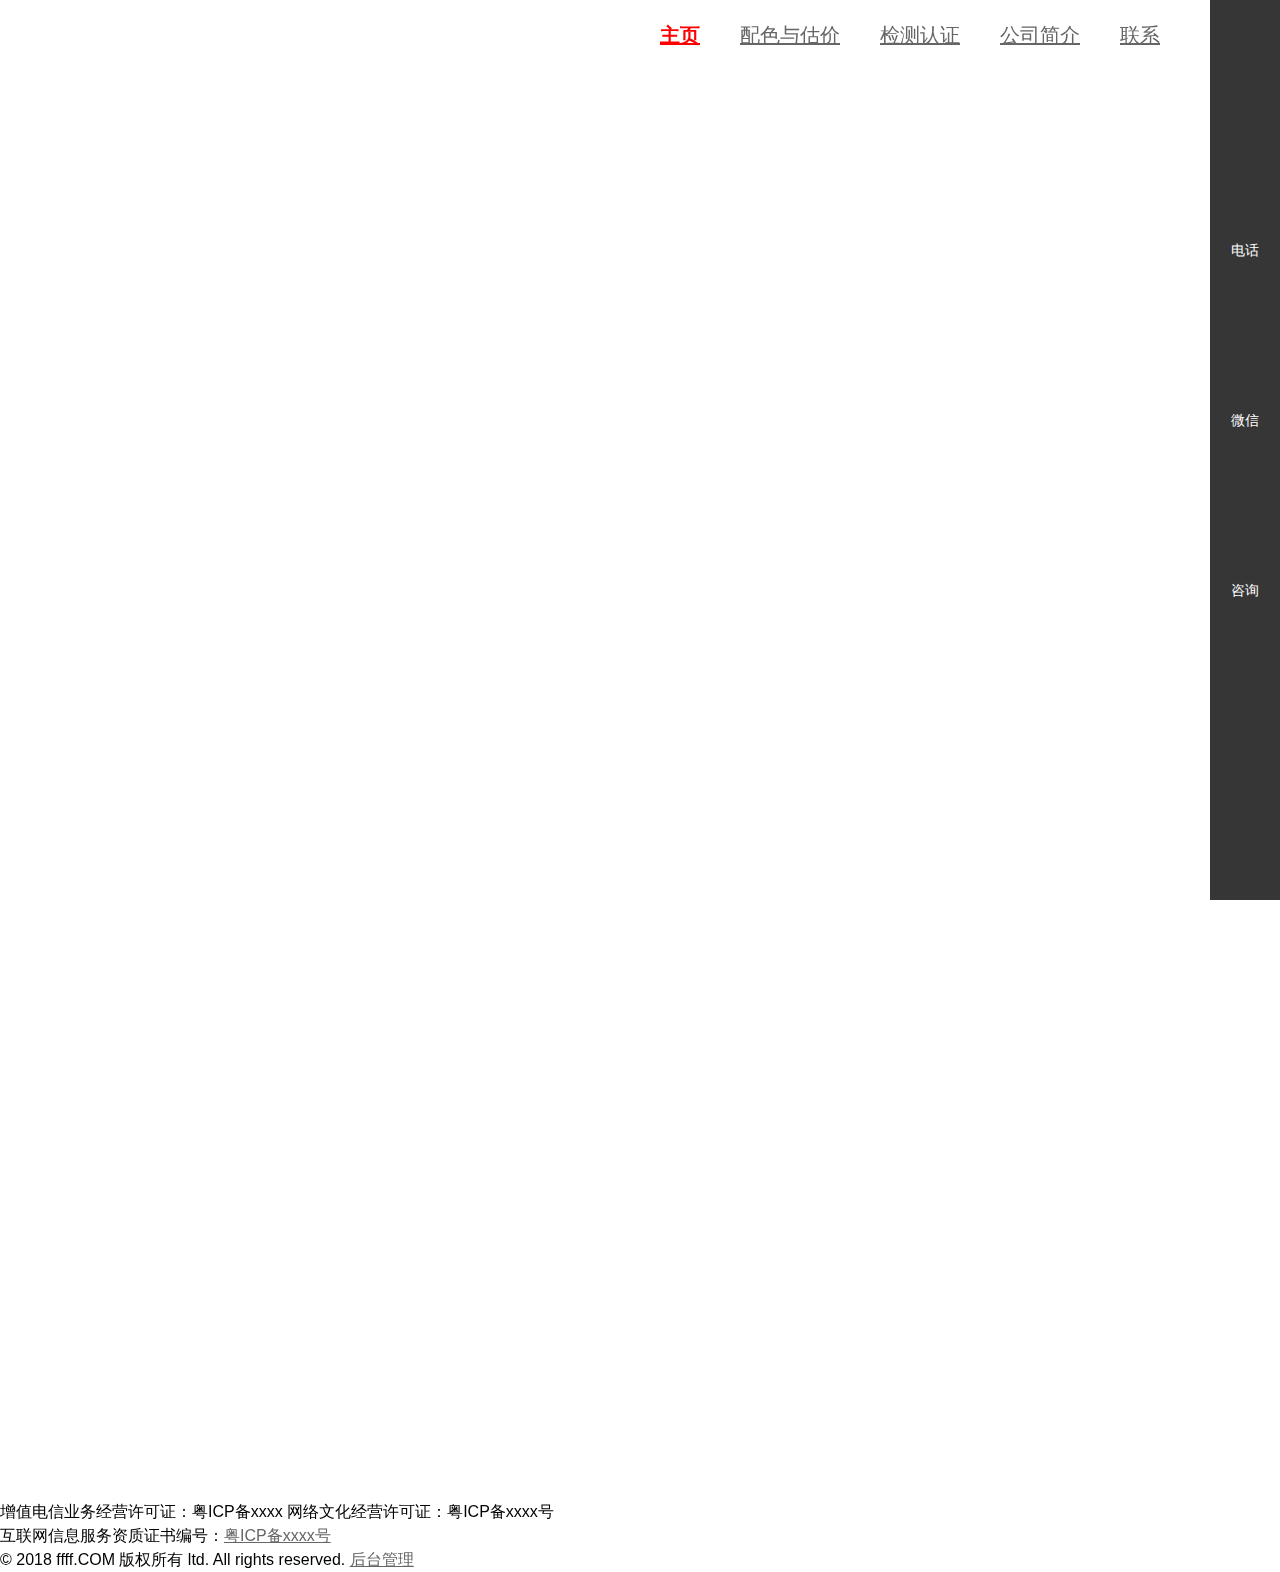
==== rubber/index.html @ 17c2950b "rubber" ====
<!DOCTYPE html>
<html>

<head>
  <meta charset="utf-8">
  <meta http-equiv="X-UA-Compatible" content="IE=edge">
  <meta name="viewport" content="width=device-width, initial-scale=1, maximum-scale=1, user-scalable=no">
  <meta name="renderer" content="webkit">
  <meta name="description" content="">
  <title>首页</title>
  <!--[if lt IE 9]>
    <style>.play-video{display:none}</style>
    <script src="js/libs/html5shiv.min.js"></script>
    <script src="js/libs/respond.min.js"></script>
    <![endif]-->
<link href="css/40c692ae.vendors.css" rel="stylesheet"><link href="css/e1db0d8b.index.css" rel="stylesheet"></head>

<body>
  <!--[if lt IE 9]>
        <div class="video-bg"></div>
    <![endif]-->
  <header class="site-header clearfix"></header>
  <nav class="site-nav"></nav>
  <div style="min-height: 600px;"></div>
  <footer class="footer"></footer>
  <script src="js/libs/jquery.min-1.9.1.js"></script>
  <script src="js/libs/jquery.slimscroll.min.js"></script>
  <script src="js/libs/jquery.fullPage.js"></script>
<script type="text/javascript" src="js/8fb0be1d.vendors.js"></script><script type="text/javascript" src="js/8fb0be1d.index.js"></script></body>

</html>
---- rubber/css/e1db0d8b.index.css ----
/*!
 * fullPage 2.7.9
 * https://github.com/alvarotrigo/fullPage.js
 * MIT licensed
 *
 * Copyright (C) 2013 alvarotrigo.com - A project by Alvaro Trigo
 */.fp-enabled body,html.fp-enabled{margin:0;padding:0;overflow:hidden;-webkit-tap-highlight-color:rgba(0,0,0,0)}#superContainer{height:100%;position:relative;-ms-touch-action:none;touch-action:none}.fp-section{position:relative;box-sizing:border-box}.section{min-height:500px}.fp-slide{float:left}.fp-slide,.fp-slidesContainer{height:100%;display:block}.fp-slides{z-index:1;height:100%;overflow:hidden;position:relative;transition:all .3s ease-out}.fp-section.fp-table,.fp-slide.fp-table{display:table;table-layout:fixed;width:100%}.fp-tableCell{display:table-cell;vertical-align:middle;width:100%;height:100%}.fp-slidesContainer{float:left;position:relative}.fp-controlArrow{-webkit-user-select:none;-moz-user-select:none;-khtml-user-select:none;-ms-user-select:none;position:absolute;z-index:4;top:50%;cursor:pointer;width:0;height:0;border-style:solid;margin-top:-38px;transform:translateZ(0)}.fp-controlArrow.fp-prev{left:15px;width:0;border-width:38.5px 34px 38.5px 0;border-color:transparent #fff transparent transparent}.fp-controlArrow.fp-next{right:15px;border-width:38.5px 0 38.5px 34px;border-color:transparent transparent transparent #fff}.fp-scrollable{overflow:scroll}.fp-notransition{transition:none!important}#fp-nav{position:fixed;z-index:800;margin-top:-32px;top:50%;opacity:1;-webkit-transform:translateZ(0)}#fp-nav.right{right:17px}#fp-nav.left{left:17px}.fp-slidesNav{position:absolute;z-index:4;left:50%;opacity:1}.fp-slidesNav.bottom{bottom:17px}.fp-slidesNav.top{top:17px}#fp-nav ul,.fp-slidesNav ul{margin:0;padding:0}#fp-nav ul li,.fp-slidesNav ul li{display:block;width:20px;height:20px;margin:7px;position:relative}.fp-slidesNav ul li{display:inline-block}#fp-nav ul li a,.fp-slidesNav ul li a{display:block;position:relative;z-index:1;width:100%;height:100%;cursor:pointer;text-decoration:none}#fp-nav ul li:hover a.active,#fp-nav ul li a.active,.fp-slidesNav ul li:hover a.active,.fp-slidesNav ul li a.active{width:20px;height:20px;//margin:-10px 0 0 -10px;//background:none;border:1px solid #fff;border-radius:50%}#fp-nav ul li:hover a.active span,#fp-nav ul li a.active span,.fp-slidesNav ul li:hover a.active span,.fp-slidesNav ul li a.active span{//width:16px;//height:16px;//margin:-8px 0 0 -8px;background:#fff;//border-radius:100%}#fp-nav ul li a span,.fp-slidesNav ul li a span{border-radius:50%;position:absolute;z-index:1;height:10px;width:10px;border:0;background:#d1d1d1;left:50%;top:50%;margin:-5px 0 0 -5px;transition:all .1s ease-in-out}#fp-nav ul li:hover a span,.fp-slidesNav ul li:hover a span{background:#fff;width:12px;height:12px;margin:-6px 0 0 -6px}#fp-nav ul li .fp-tooltip{position:absolute;top:-2px;color:#fff;font-size:14px;font-family:arial,helvetica,sans-serif;white-space:nowrap;max-width:220px;overflow:hidden;display:block;opacity:0;width:0;cursor:pointer}#fp-nav.fp-show-active a.active+.fp-tooltip,#fp-nav ul li:hover .fp-tooltip{transition:opacity .2s ease-in;width:auto;opacity:1}#fp-nav ul li .fp-tooltip.right{right:20px}#fp-nav ul li .fp-tooltip.left{left:20px}.fp-auto-height.fp-section,.fp-auto-height .fp-slide,.fp-auto-height .fp-tableCell{height:auto!important}.video-bg{position:fixed;top:0;left:0;bottom:0;right:0;z-index:-100;min-width:100%;min-height:100%;background:url("/img/home-bg-1.jpg") 50% 0 no-repeat}
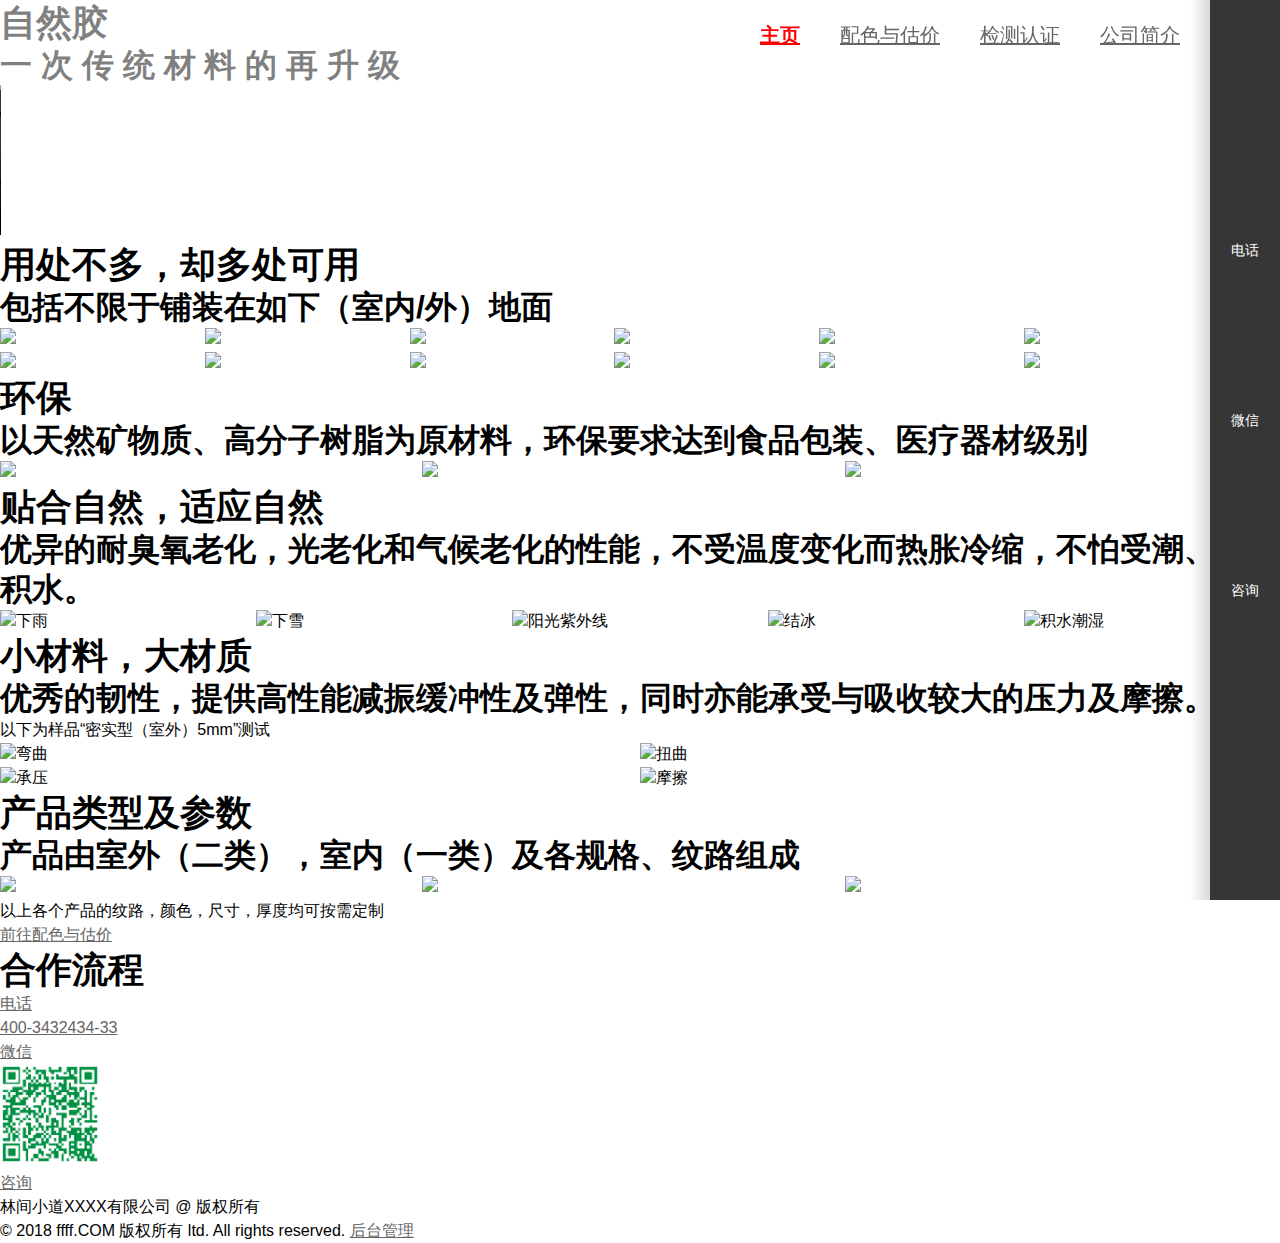
==== commit e3053c66: "css" ====
--- a/rubber/index.html
+++ b/rubber/index.html
@@ -13,7 +13,7 @@
     <script src="js/libs/html5shiv.min.js"></script>
     <script src="js/libs/respond.min.js"></script>
     <![endif]-->
-<link href="css/40c692ae.vendors.css" rel="stylesheet"><link href="css/e1db0d8b.index.css" rel="stylesheet"></head>
+<link href="css/1dc5939c.vendors.css" rel="stylesheet"><link href="css/0bfc447e.index.css" rel="stylesheet"></head>
 
 <body>
   <!--[if lt IE 9]>
@@ -21,11 +21,92 @@
     <![endif]-->
   <header class="site-header clearfix"></header>
   <nav class="site-nav"></nav>
-  <div style="min-height: 600px;"></div>
-  <footer class="footer"></footer>
+  <div class="home-box">
+    <div class="page page01">
+      <h1>自然胶</h1>
+      <h2>一 次 传 统 材 料 的 再 升 级</h2>
+      <video preload="auto" controls="controls">
+        <source src="http://www.makermike.cn/video/bgvideo.mp4" type="video/mp4">
+      </video>
+    </div>
+    <div class="page page02">
+      <h1>用处不多，却多处可用</h1>
+      <h2>包括不限于铺装在如下（室内/外）地面</h2>
+      <ul class="clearfix">
+        <li><img src="/img/turf.jpg" /></li>
+        <li><img src="/img/turf.jpg" /></li>
+        <li><img src="/img/turf.jpg" /></li>
+        <li><img src="/img/turf.jpg" /></li>
+        <li><img src="/img/turf.jpg" /></li>
+        <li><img src="/img/turf.jpg" /></li>
+        <li><img src="/img/turf.jpg" /></li>
+        <li><img src="/img/turf.jpg" /></li>
+        <li><img src="/img/turf.jpg" /></li>
+        <li><img src="/img/turf.jpg" /></li>
+        <li><img src="/img/turf.jpg" /></li>
+        <li><img src="/img/turf.jpg" /></li>
+      </ul>
+    </div>
+    <div class="page page03">
+      <h1>环保</h1>
+      <h2>以天然矿物质、高分子树脂为原材料，环保要求达到食品包装、医疗器材级别</h2>
+      <ul class="clearfix">
+        <li><img src="/img/turf.jpg" /></li>
+        <li><img src="/img/turf.jpg" /></li>
+        <li><img src="/img/turf.jpg" /></li>
+      </ul>
+    </div>
+    <div class="page page04">
+      <h1>贴合自然，适应自然</h1>
+      <h2>优异的耐臭氧老化，光老化和气候老化的性能，不受温度变化而热胀冷缩，不怕受潮、不怕积水。</h2>
+      <ul class="clearfix">
+        <li><img src="/img/turf.jpg" />下雨</li>
+        <li><img src="/img/turf.jpg" />下雪</li>
+        <li><img src="/img/turf.jpg" />阳光紫外线</li>
+        <li><img src="/img/turf.jpg" />结冰</li>
+        <li><img src="/img/turf.jpg" />积水潮湿</li>
+      </ul>
+    </div>
+    <div class="page page05">
+      <h1>小材料，大材质</h1>
+      <h2>优秀的韧性，提供高性能减振缓冲性及弹性，同时亦能承受与吸收较大的压力及摩擦。</h2>
+      <p>以下为样品“密实型（室外）5mm”测试</p>
+      <ul class="clearfix">
+        <li><img src="/img/turf.jpg" />弯曲</li>
+        <li><img src="/img/turf.jpg" />扭曲</li>
+        <li><img src="/img/turf.jpg" />承压</li>
+        <li><img src="/img/turf.jpg" />摩擦</li>
+      </ul>
+    </div>
+    <div class="page page06">
+      <h1>产品类型及参数</h1>
+      <h2>产品由室外（二类），室内（一类）及各规格、纹路组成</h2>
+      <ul class="clearfix">
+        <li><img src="/img/turf.jpg" /></li>
+        <li><img src="/img/turf.jpg" /></li>
+        <li><img src="/img/turf.jpg" /></li>
+      </ul>
+      <p>以上各个产品的纹路，颜色，尺寸，厚度均可按需定制</p>
+      <a href="">前往配色与估价</a>
+    </div>
+    <div class="page page07">
+      <h1>合作流程</h1>
+    </div>
+    
+    <div class="page page08">
+      <a class="phone" href="javascript:;"><i></i>电话
+            <p>400-3432434-33</p>
+          </a>
+      <a class="weixin" href="javascript:;"><i></i>微信
+            <p><img width="100" src="img/weixincode-pop.png" alt="" /></p>
+          </a>
+      <a class="ask" href="javascript:;"><i></i>咨询</a>
+    </div>
+    <footer class="footer"></footer>
+  </div>
   <script src="js/libs/jquery.min-1.9.1.js"></script>
   <script src="js/libs/jquery.slimscroll.min.js"></script>
   <script src="js/libs/jquery.fullPage.js"></script>
-<script type="text/javascript" src="js/8fb0be1d.vendors.js"></script><script type="text/javascript" src="js/8fb0be1d.index.js"></script></body>
+<script type="text/javascript" src="js/d14e97d8.vendors.js"></script><script type="text/javascript" src="js/d14e97d8.index.js"></script></body>
 
 </html>--- a/rubber/css/0bfc447e.index.css
+++ b/rubber/css/0bfc447e.index.css
@@ -0,0 +1,7 @@
+/*!
+ * fullPage 2.7.9
+ * https://github.com/alvarotrigo/fullPage.js
+ * MIT licensed
+ *
+ * Copyright (C) 2013 alvarotrigo.com - A project by Alvaro Trigo
+ */.fp-enabled body,html.fp-enabled{margin:0;padding:0;overflow:hidden;-webkit-tap-highlight-color:rgba(0,0,0,0)}#superContainer{height:100%;position:relative;-ms-touch-action:none;touch-action:none}.fp-section{position:relative;box-sizing:border-box}.section{min-height:500px}.fp-slide{float:left}.fp-slide,.fp-slidesContainer{height:100%;display:block}.fp-slides{z-index:1;height:100%;overflow:hidden;position:relative;transition:all .3s ease-out}.fp-section.fp-table,.fp-slide.fp-table{display:table;table-layout:fixed;width:100%}.fp-tableCell{display:table-cell;vertical-align:middle;width:100%;height:100%}.fp-slidesContainer{float:left;position:relative}.fp-controlArrow{-webkit-user-select:none;-moz-user-select:none;-khtml-user-select:none;-ms-user-select:none;position:absolute;z-index:4;top:50%;cursor:pointer;width:0;height:0;border-style:solid;margin-top:-38px;transform:translateZ(0)}.fp-controlArrow.fp-prev{left:15px;width:0;border-width:38.5px 34px 38.5px 0;border-color:transparent #fff transparent transparent}.fp-controlArrow.fp-next{right:15px;border-width:38.5px 0 38.5px 34px;border-color:transparent transparent transparent #fff}.fp-scrollable{overflow:scroll}.fp-notransition{transition:none!important}#fp-nav{position:fixed;z-index:800;margin-top:-32px;top:50%;opacity:1;-webkit-transform:translateZ(0)}#fp-nav.right{right:17px}#fp-nav.left{left:17px}.fp-slidesNav{position:absolute;z-index:4;left:50%;opacity:1}.fp-slidesNav.bottom{bottom:17px}.fp-slidesNav.top{top:17px}#fp-nav ul,.fp-slidesNav ul{margin:0;padding:0}#fp-nav ul li,.fp-slidesNav ul li{display:block;width:20px;height:20px;margin:7px;position:relative}.fp-slidesNav ul li{display:inline-block}#fp-nav ul li a,.fp-slidesNav ul li a{display:block;position:relative;z-index:1;width:100%;height:100%;cursor:pointer;text-decoration:none}#fp-nav ul li:hover a.active,#fp-nav ul li a.active,.fp-slidesNav ul li:hover a.active,.fp-slidesNav ul li a.active{width:20px;height:20px;//margin:-10px 0 0 -10px;//background:none;border:1px solid #fff;border-radius:50%}#fp-nav ul li:hover a.active span,#fp-nav ul li a.active span,.fp-slidesNav ul li:hover a.active span,.fp-slidesNav ul li a.active span{//width:16px;//height:16px;//margin:-8px 0 0 -8px;background:#fff;//border-radius:100%}#fp-nav ul li a span,.fp-slidesNav ul li a span{border-radius:50%;position:absolute;z-index:1;height:10px;width:10px;border:0;background:#d1d1d1;left:50%;top:50%;margin:-5px 0 0 -5px;transition:all .1s ease-in-out}#fp-nav ul li:hover a span,.fp-slidesNav ul li:hover a span{background:#fff;width:12px;height:12px;margin:-6px 0 0 -6px}#fp-nav ul li .fp-tooltip{position:absolute;top:-2px;color:#fff;font-size:14px;font-family:arial,helvetica,sans-serif;white-space:nowrap;max-width:220px;overflow:hidden;display:block;opacity:0;width:0;cursor:pointer}#fp-nav.fp-show-active a.active+.fp-tooltip,#fp-nav ul li:hover .fp-tooltip{transition:opacity .2s ease-in;width:auto;opacity:1}#fp-nav ul li .fp-tooltip.right{right:20px}#fp-nav ul li .fp-tooltip.left{left:20px}.fp-auto-height.fp-section,.fp-auto-height .fp-slide,.fp-auto-height .fp-tableCell{height:auto!important}.video-bg{position:fixed;top:0;left:0;bottom:0;right:0;z-index:-100;min-width:100%;min-height:100%;background:url("/img/home-bg-1.jpg") 50% 0 no-repeat}#video_background{position:absolute!important}.home-box{width:1280px;margin:0 auto}.home-box .page02 ul li{float:left;width:15%;margin-right:1%}.home-box .page03 ul li{float:left;width:32%;margin-right:1%}.home-box .page04 ul li{float:left;width:19%;margin-right:1%}.home-box .page05 ul li{float:left;width:49%;margin-right:1%}.home-box .page06 ul li{float:left;width:32%;margin-right:1%}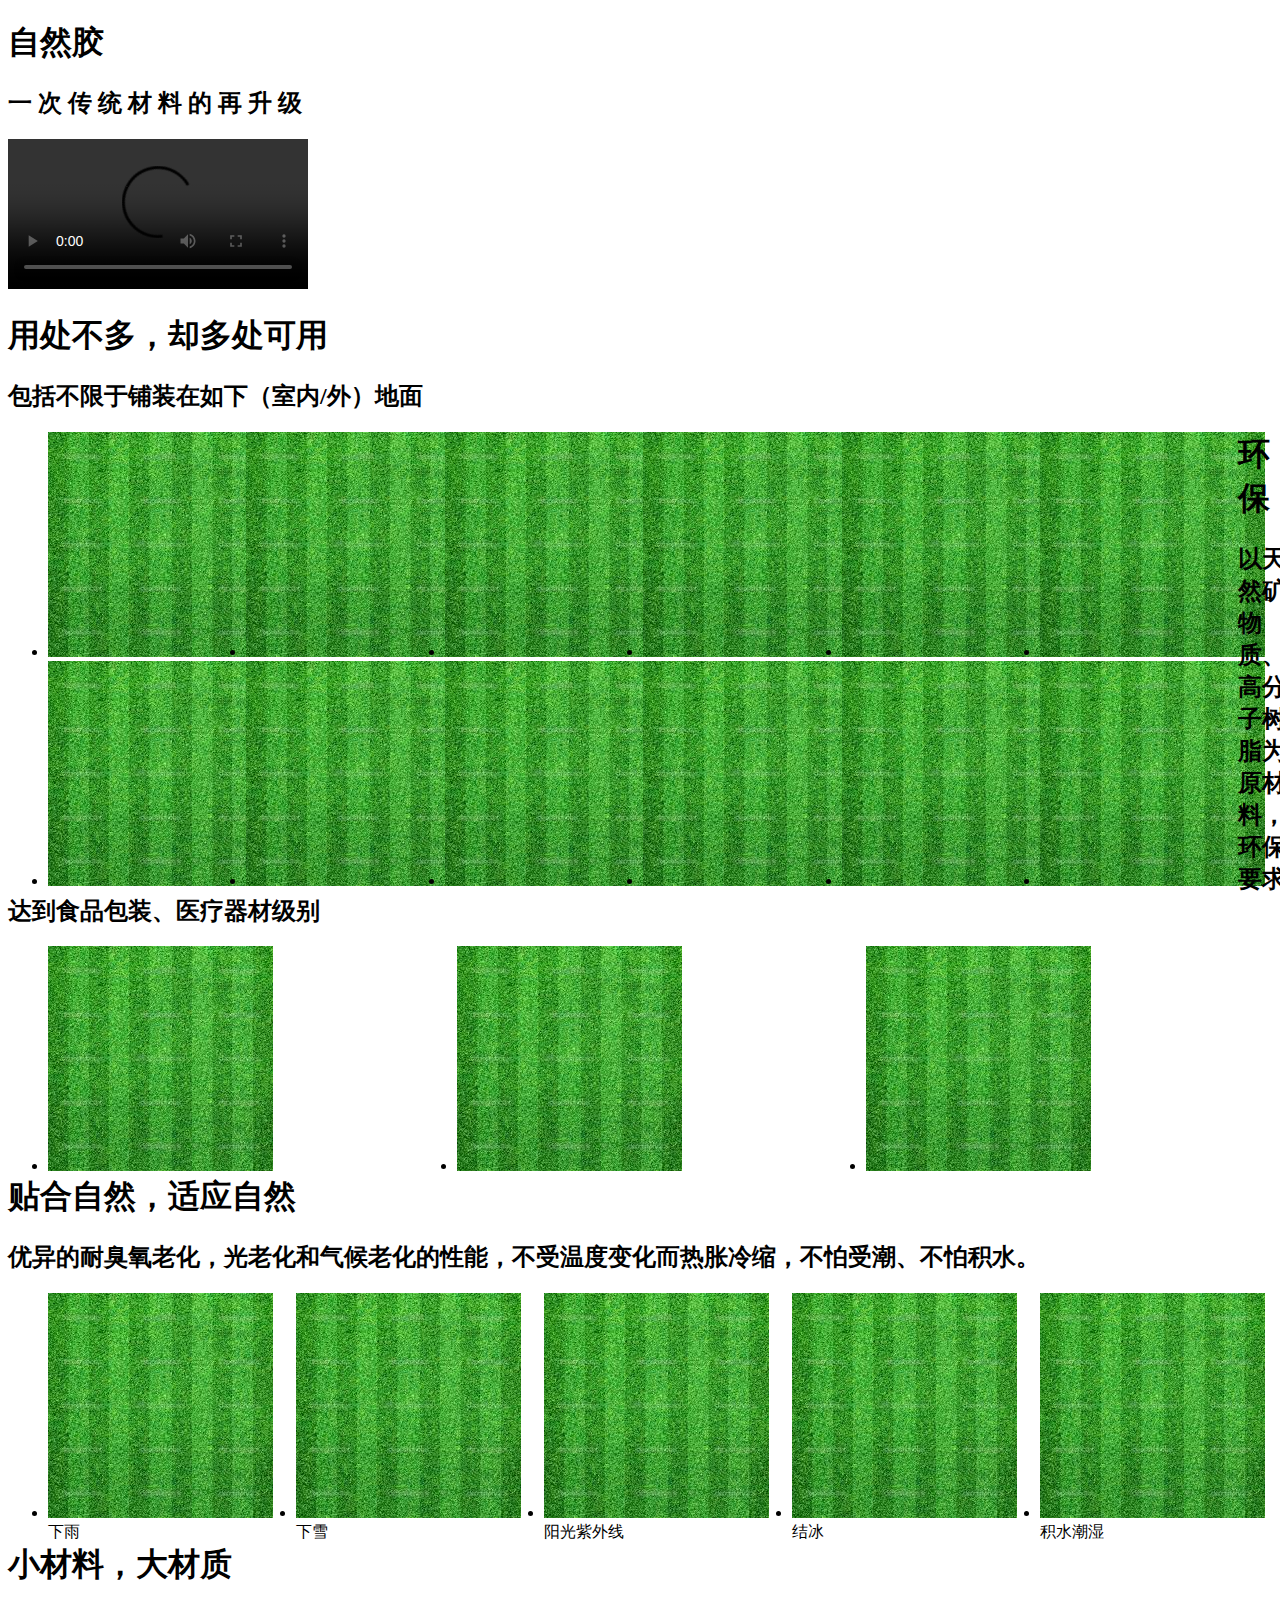
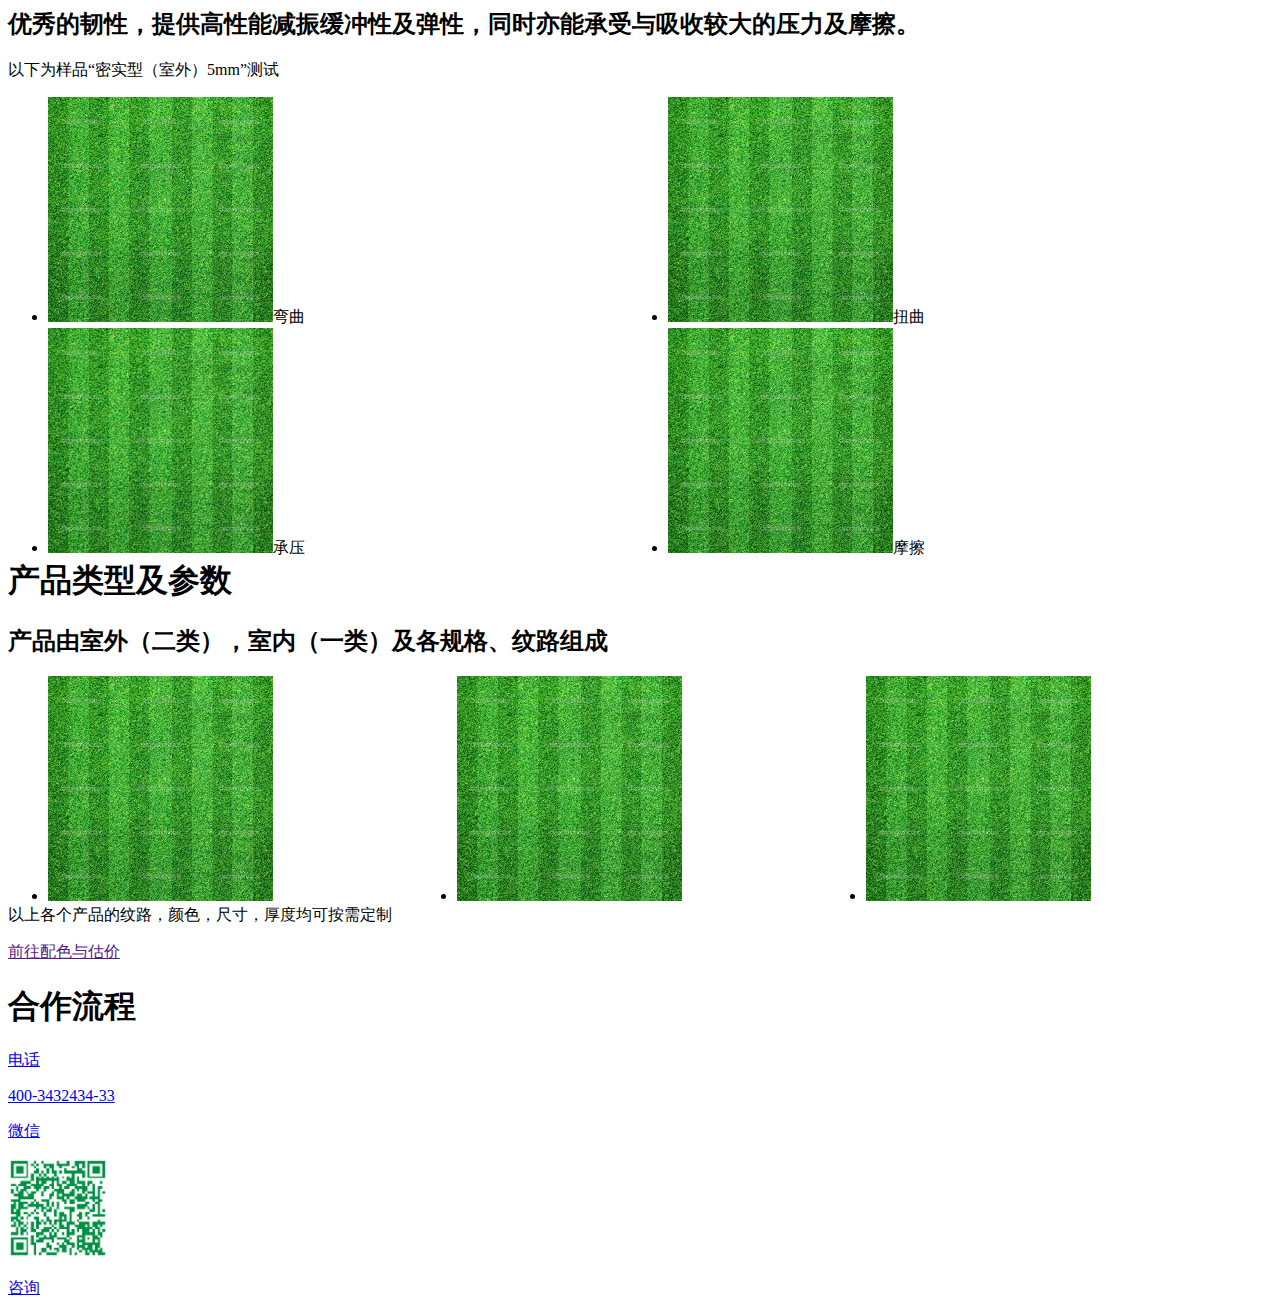
==== commit a115440b: "css" ====
--- a/rubber/index.html
+++ b/rubber/index.html
@@ -13,7 +13,7 @@
     <script src="js/libs/html5shiv.min.js"></script>
     <script src="js/libs/respond.min.js"></script>
     <![endif]-->
-<link href="css/1dc5939c.vendors.css" rel="stylesheet"><link href="css/0bfc447e.index.css" rel="stylesheet"></head>
+<link href="css/af387e97.vendors.css" rel="stylesheet"><link href="css/0bfc447e.index.css" rel="stylesheet"></head>
 
 <body>
   <!--[if lt IE 9]>
@@ -33,38 +33,38 @@
       <h1>用处不多，却多处可用</h1>
       <h2>包括不限于铺装在如下（室内/外）地面</h2>
       <ul class="clearfix">
-        <li><img src="/img/turf.jpg" /></li>
-        <li><img src="/img/turf.jpg" /></li>
-        <li><img src="/img/turf.jpg" /></li>
-        <li><img src="/img/turf.jpg" /></li>
-        <li><img src="/img/turf.jpg" /></li>
-        <li><img src="/img/turf.jpg" /></li>
-        <li><img src="/img/turf.jpg" /></li>
-        <li><img src="/img/turf.jpg" /></li>
-        <li><img src="/img/turf.jpg" /></li>
-        <li><img src="/img/turf.jpg" /></li>
-        <li><img src="/img/turf.jpg" /></li>
-        <li><img src="/img/turf.jpg" /></li>
+        <li><img src="img/turf.jpg" /></li>
+        <li><img src="img/turf.jpg" /></li>
+        <li><img src="img/turf.jpg" /></li>
+        <li><img src="img/turf.jpg" /></li>
+        <li><img src="img/turf.jpg" /></li>
+        <li><img src="img/turf.jpg" /></li>
+        <li><img src="img/turf.jpg" /></li>
+        <li><img src="img/turf.jpg" /></li>
+        <li><img src="img/turf.jpg" /></li>
+        <li><img src="img/turf.jpg" /></li>
+        <li><img src="img/turf.jpg" /></li>
+        <li><img src="img/turf.jpg" /></li>
       </ul>
     </div>
     <div class="page page03">
       <h1>环保</h1>
       <h2>以天然矿物质、高分子树脂为原材料，环保要求达到食品包装、医疗器材级别</h2>
       <ul class="clearfix">
-        <li><img src="/img/turf.jpg" /></li>
-        <li><img src="/img/turf.jpg" /></li>
-        <li><img src="/img/turf.jpg" /></li>
+        <li><img src="img/turf.jpg" /></li>
+        <li><img src="img/turf.jpg" /></li>
+        <li><img src="img/turf.jpg" /></li>
       </ul>
     </div>
     <div class="page page04">
       <h1>贴合自然，适应自然</h1>
       <h2>优异的耐臭氧老化，光老化和气候老化的性能，不受温度变化而热胀冷缩，不怕受潮、不怕积水。</h2>
       <ul class="clearfix">
-        <li><img src="/img/turf.jpg" />下雨</li>
-        <li><img src="/img/turf.jpg" />下雪</li>
-        <li><img src="/img/turf.jpg" />阳光紫外线</li>
-        <li><img src="/img/turf.jpg" />结冰</li>
-        <li><img src="/img/turf.jpg" />积水潮湿</li>
+        <li><img src="img/turf.jpg" />下雨</li>
+        <li><img src="img/turf.jpg" />下雪</li>
+        <li><img src="img/turf.jpg" />阳光紫外线</li>
+        <li><img src="img/turf.jpg" />结冰</li>
+        <li><img src="img/turf.jpg" />积水潮湿</li>
       </ul>
     </div>
     <div class="page page05">
@@ -72,19 +72,19 @@
       <h2>优秀的韧性，提供高性能减振缓冲性及弹性，同时亦能承受与吸收较大的压力及摩擦。</h2>
       <p>以下为样品“密实型（室外）5mm”测试</p>
       <ul class="clearfix">
-        <li><img src="/img/turf.jpg" />弯曲</li>
-        <li><img src="/img/turf.jpg" />扭曲</li>
-        <li><img src="/img/turf.jpg" />承压</li>
-        <li><img src="/img/turf.jpg" />摩擦</li>
+        <li><img src="img/turf.jpg" />弯曲</li>
+        <li><img src="img/turf.jpg" />扭曲</li>
+        <li><img src="img/turf.jpg" />承压</li>
+        <li><img src="img/turf.jpg" />摩擦</li>
       </ul>
     </div>
     <div class="page page06">
       <h1>产品类型及参数</h1>
       <h2>产品由室外（二类），室内（一类）及各规格、纹路组成</h2>
       <ul class="clearfix">
-        <li><img src="/img/turf.jpg" /></li>
-        <li><img src="/img/turf.jpg" /></li>
-        <li><img src="/img/turf.jpg" /></li>
+        <li><img src="img/turf.jpg" /></li>
+        <li><img src="img/turf.jpg" /></li>
+        <li><img src="img/turf.jpg" /></li>
       </ul>
       <p>以上各个产品的纹路，颜色，尺寸，厚度均可按需定制</p>
       <a href="">前往配色与估价</a>
@@ -107,6 +107,6 @@
   <script src="js/libs/jquery.min-1.9.1.js"></script>
   <script src="js/libs/jquery.slimscroll.min.js"></script>
   <script src="js/libs/jquery.fullPage.js"></script>
-<script type="text/javascript" src="js/d14e97d8.vendors.js"></script><script type="text/javascript" src="js/d14e97d8.index.js"></script></body>
+<script type="text/javascript" src="js/8c32d70b.vendors.js"></script><script type="text/javascript" src="js/8c32d70b.index.js"></script></body>
 
 </html>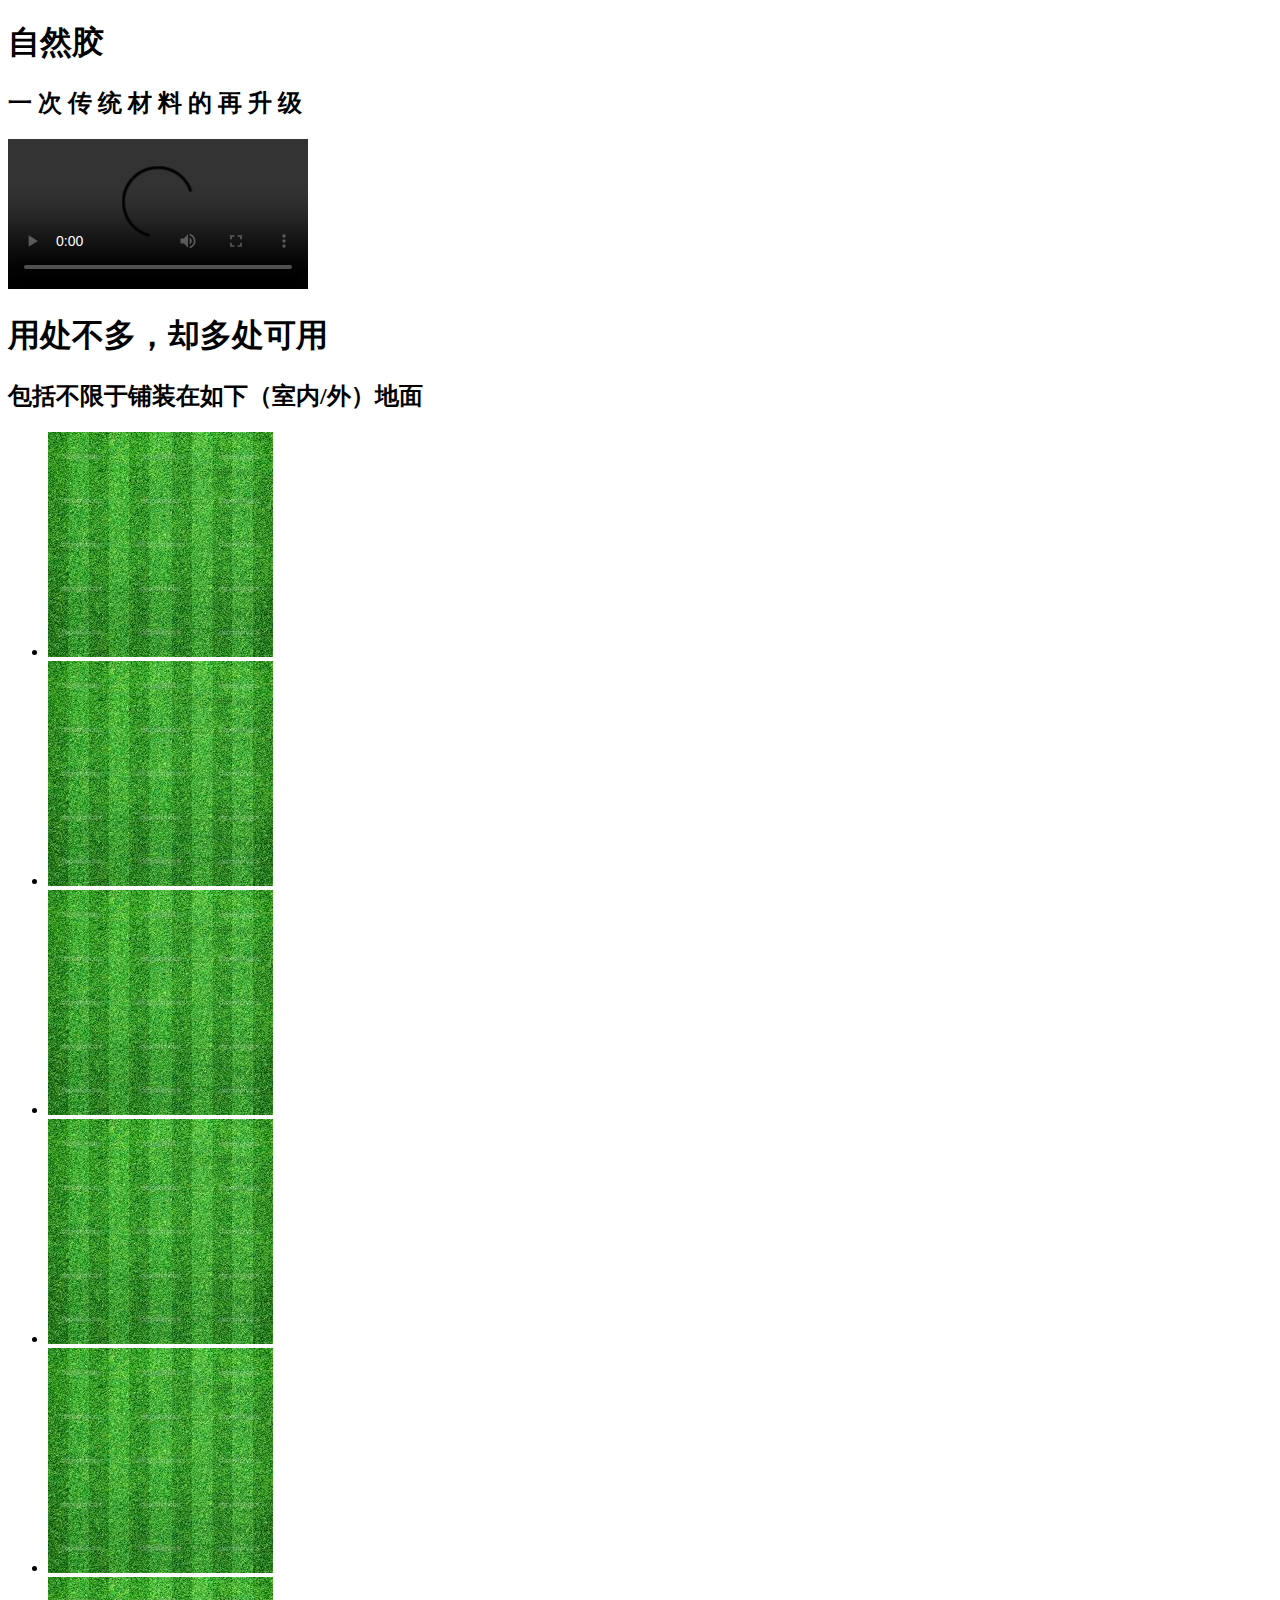
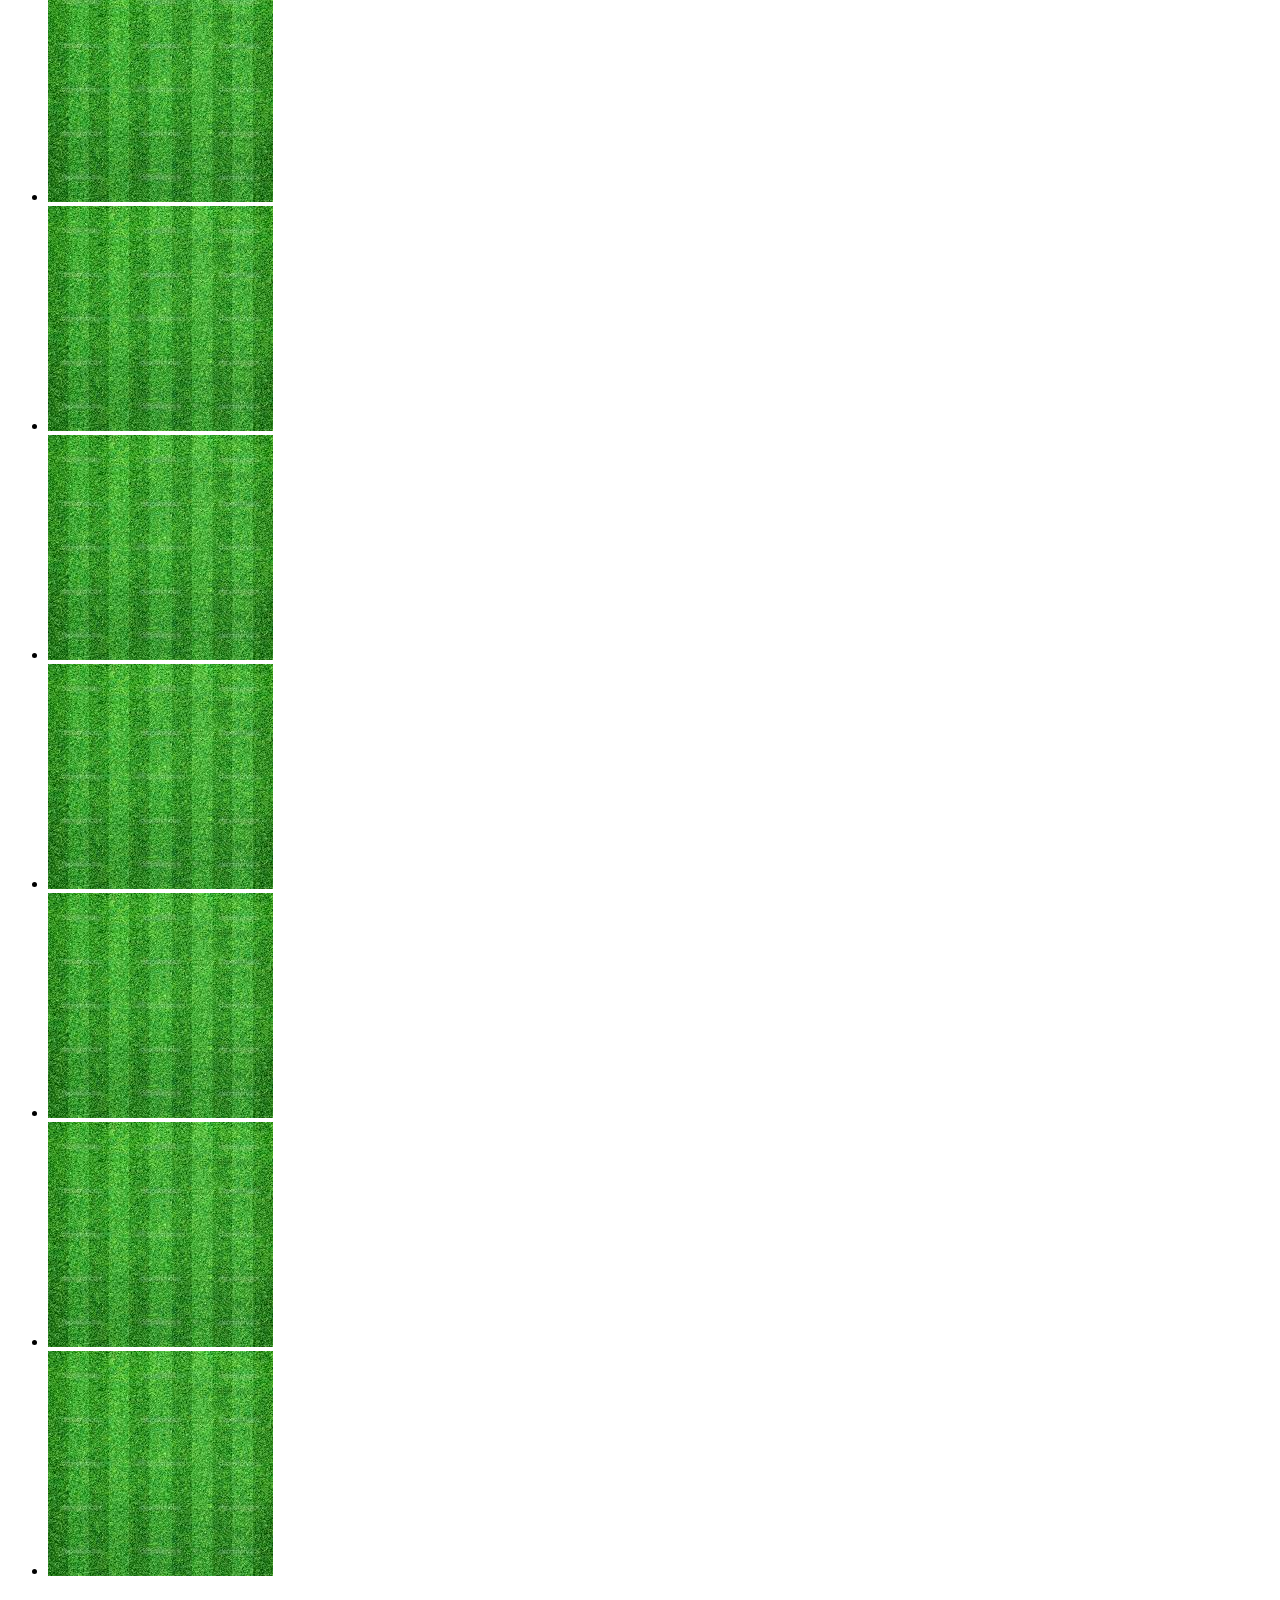
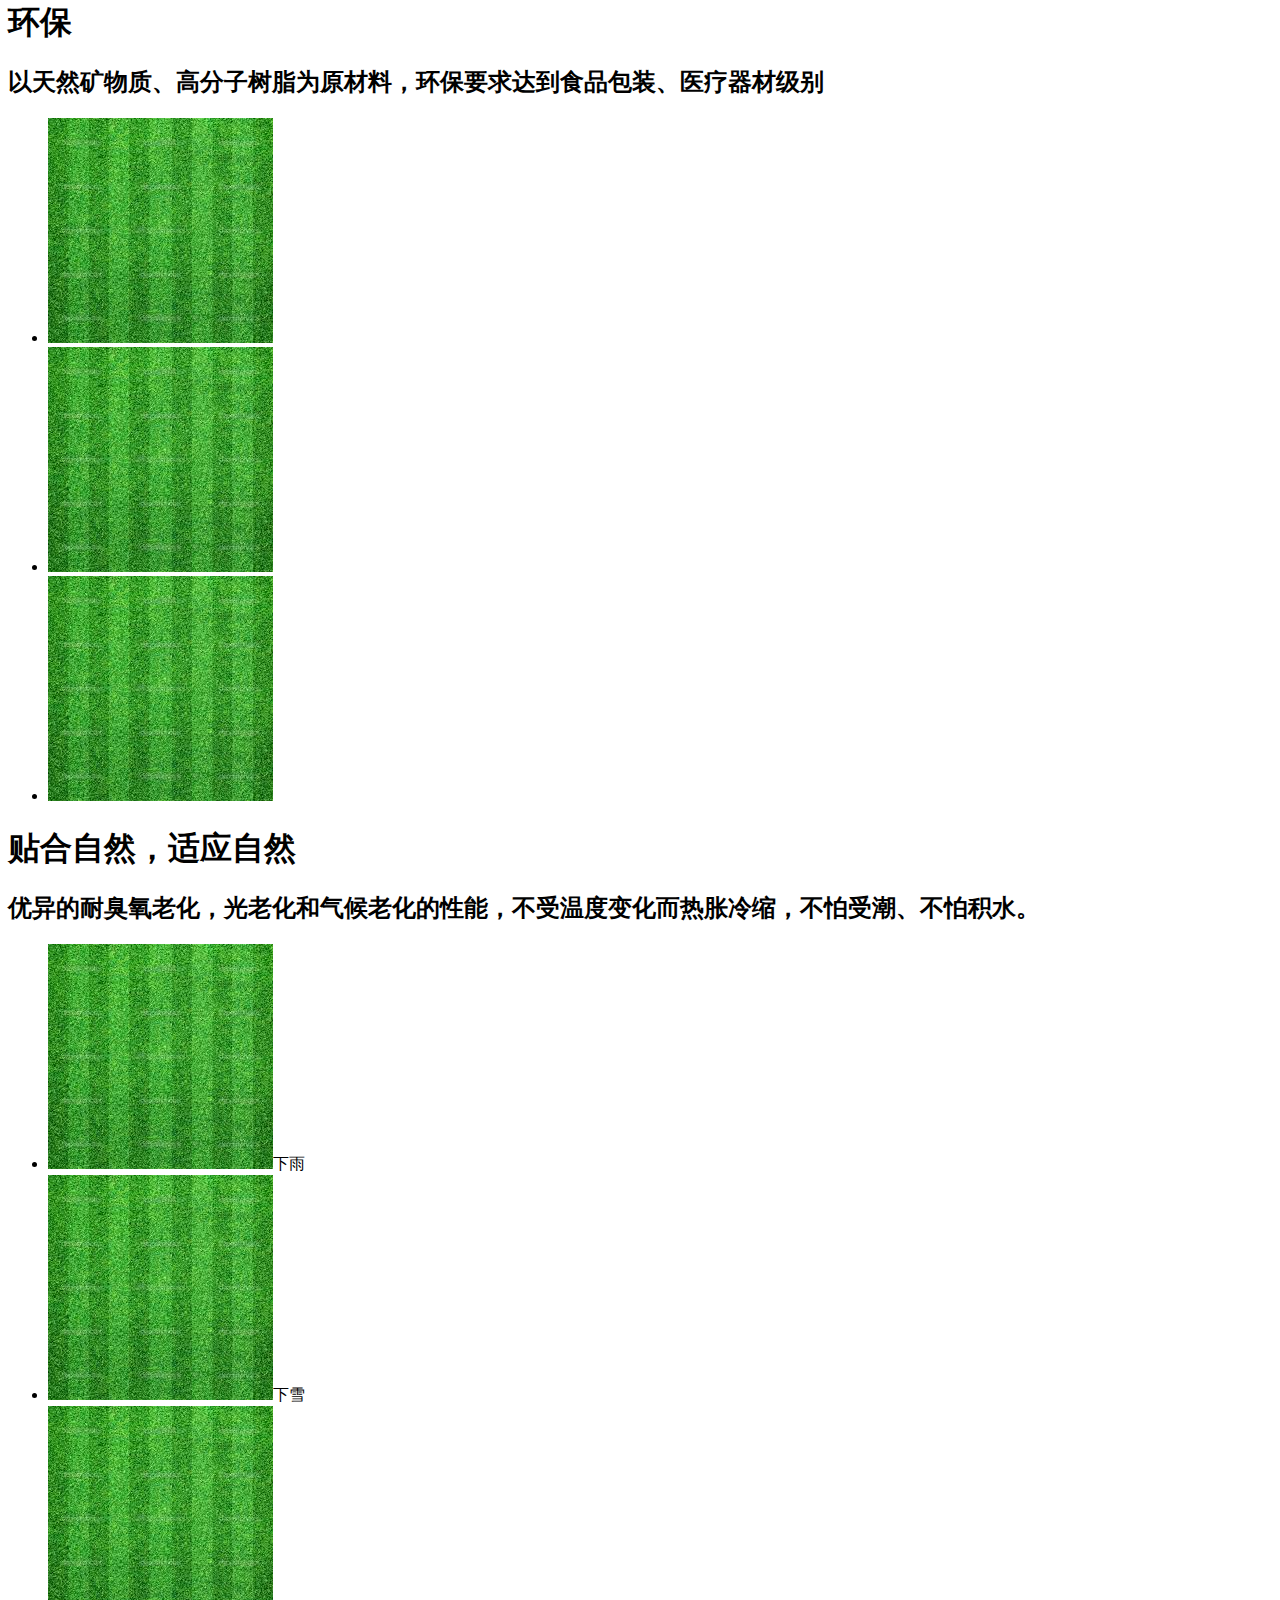
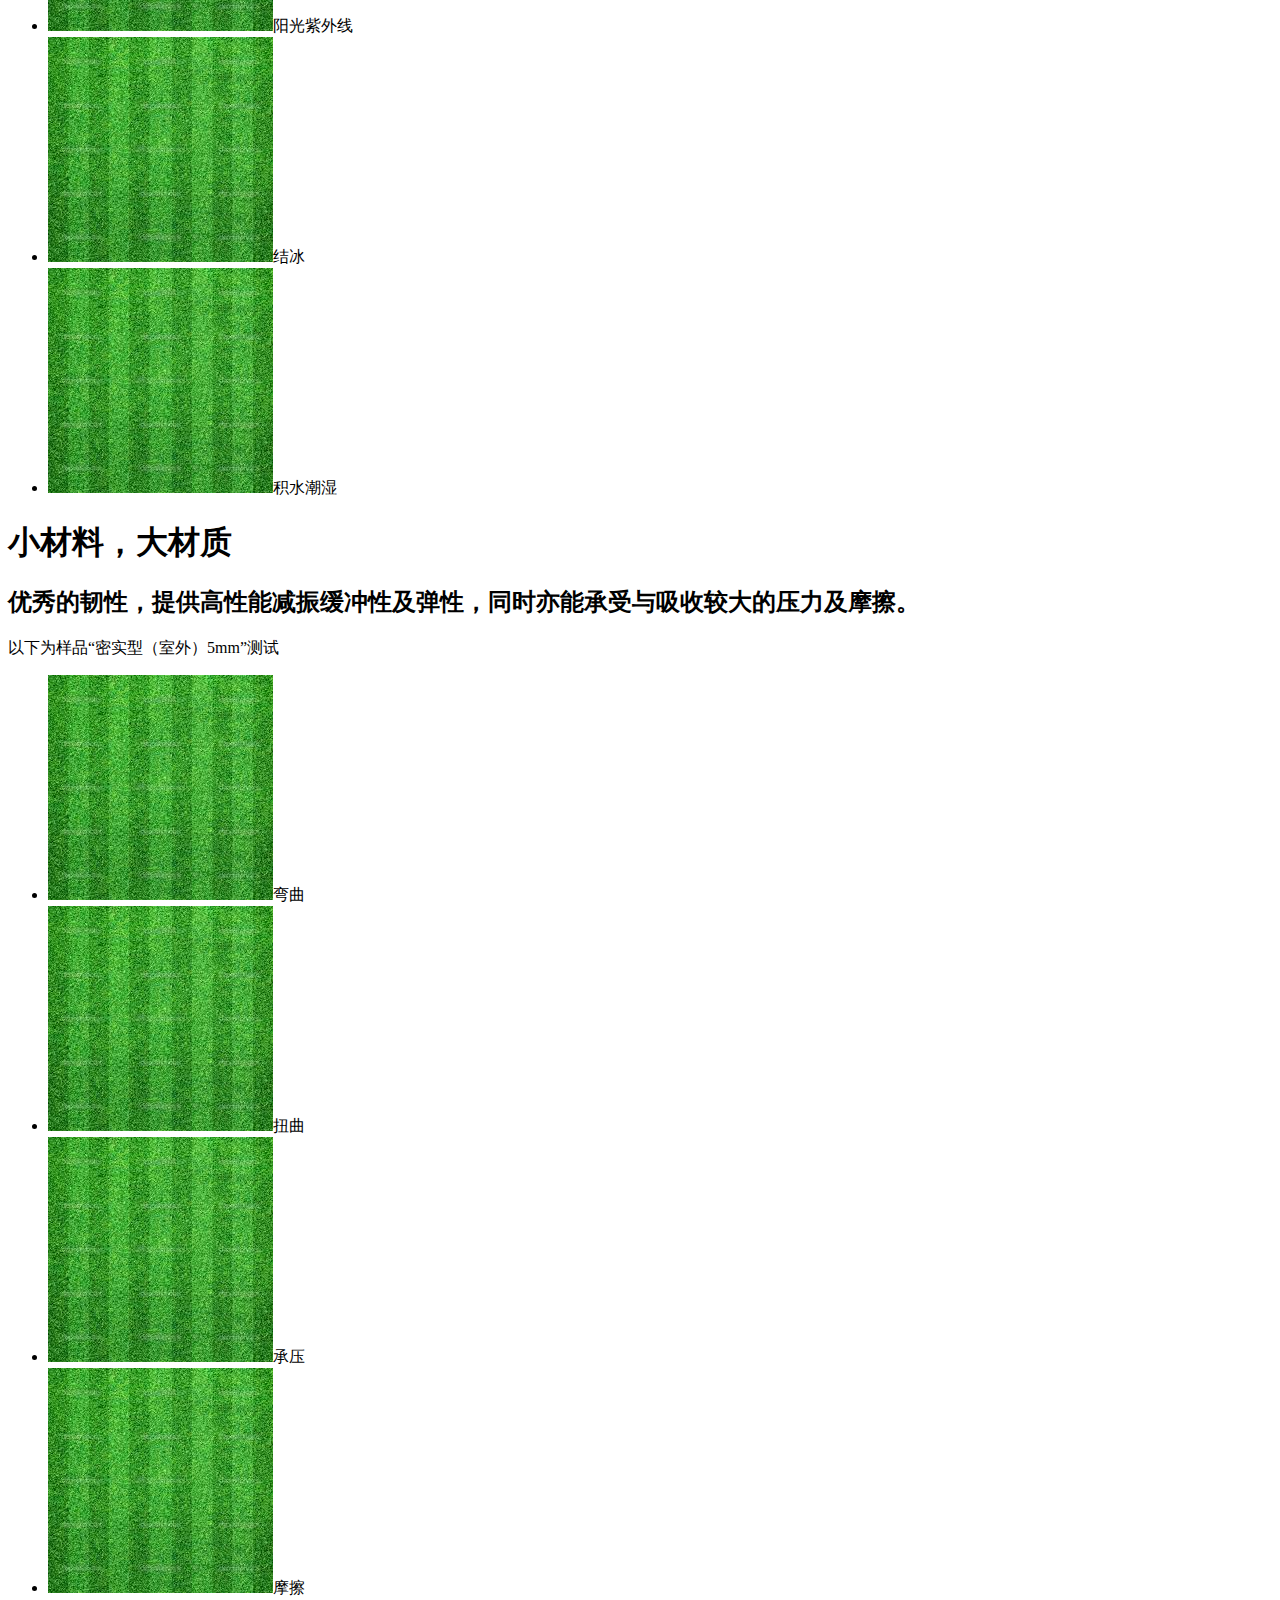
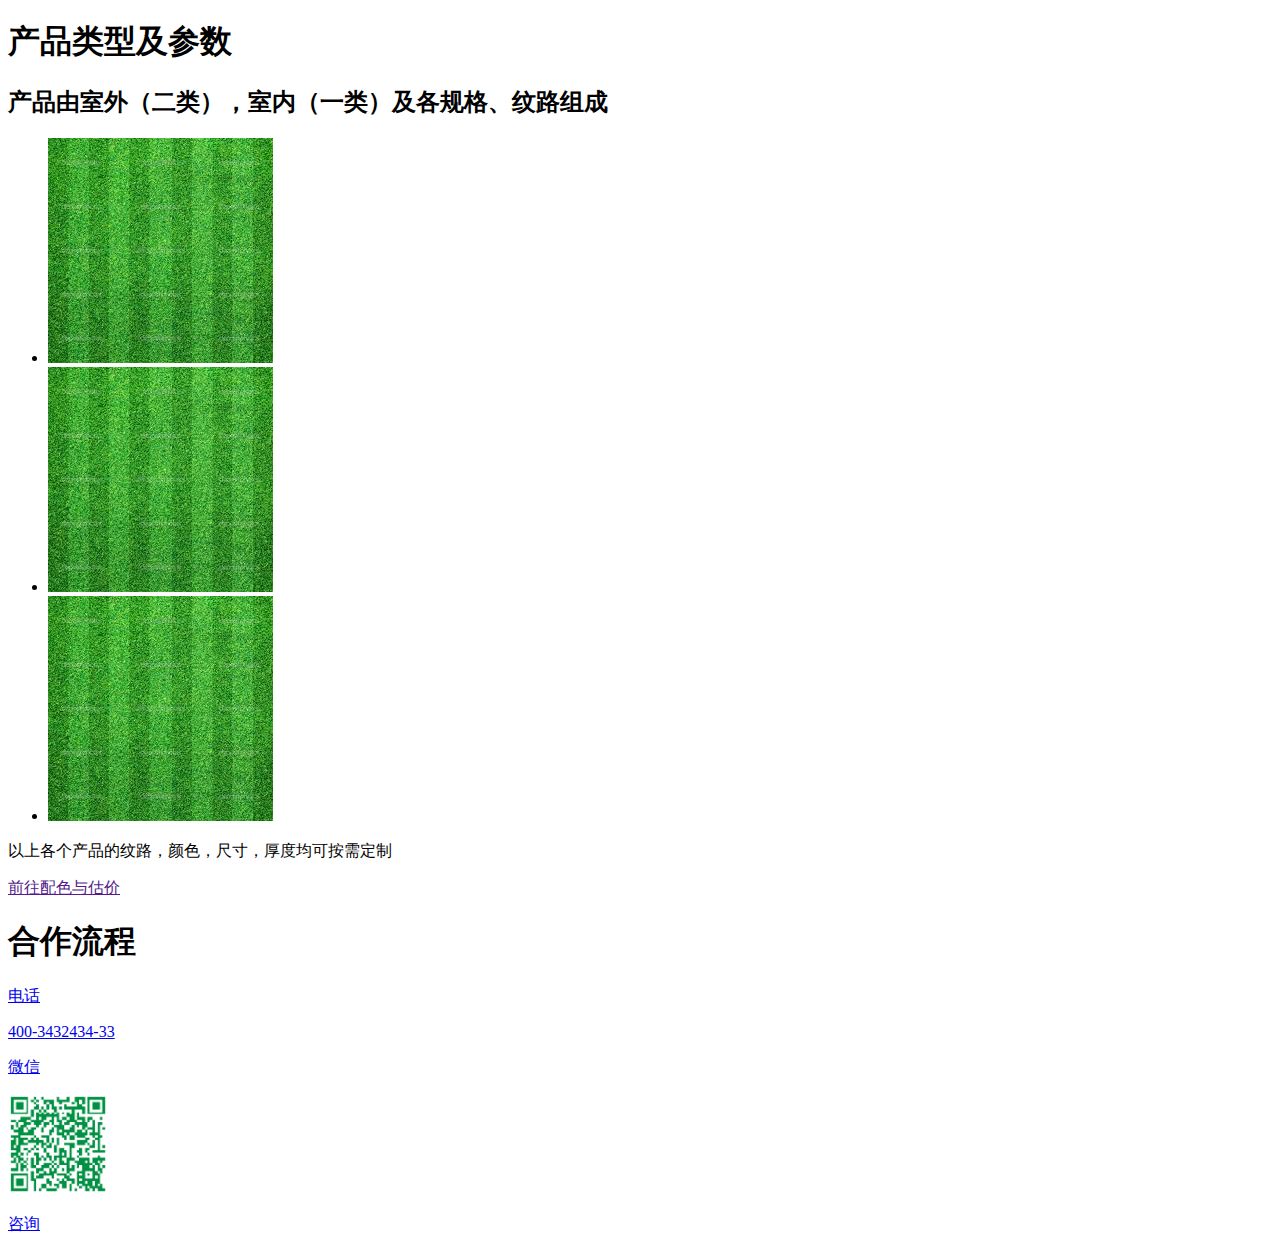
==== commit a0d5ef39: "c" ====
--- a/rubber/index.html
+++ b/rubber/index.html
@@ -13,7 +13,7 @@
     <script src="js/libs/html5shiv.min.js"></script>
     <script src="js/libs/respond.min.js"></script>
     <![endif]-->
-<link href="css/af387e97.vendors.css" rel="stylesheet"><link href="css/0bfc447e.index.css" rel="stylesheet"></head>
+<link href="css/c646002a.vendors.css" rel="stylesheet"><link href="css/58bdd488.index.css" rel="stylesheet"></head>
 
 <body>
   <!--[if lt IE 9]>
@@ -107,6 +107,6 @@
   <script src="js/libs/jquery.min-1.9.1.js"></script>
   <script src="js/libs/jquery.slimscroll.min.js"></script>
   <script src="js/libs/jquery.fullPage.js"></script>
-<script type="text/javascript" src="js/8c32d70b.vendors.js"></script><script type="text/javascript" src="js/8c32d70b.index.js"></script></body>
+<script type="text/javascript" src="js/d53741b5.vendors.js"></script><script type="text/javascript" src="js/d53741b5.index.js"></script></body>
 
 </html>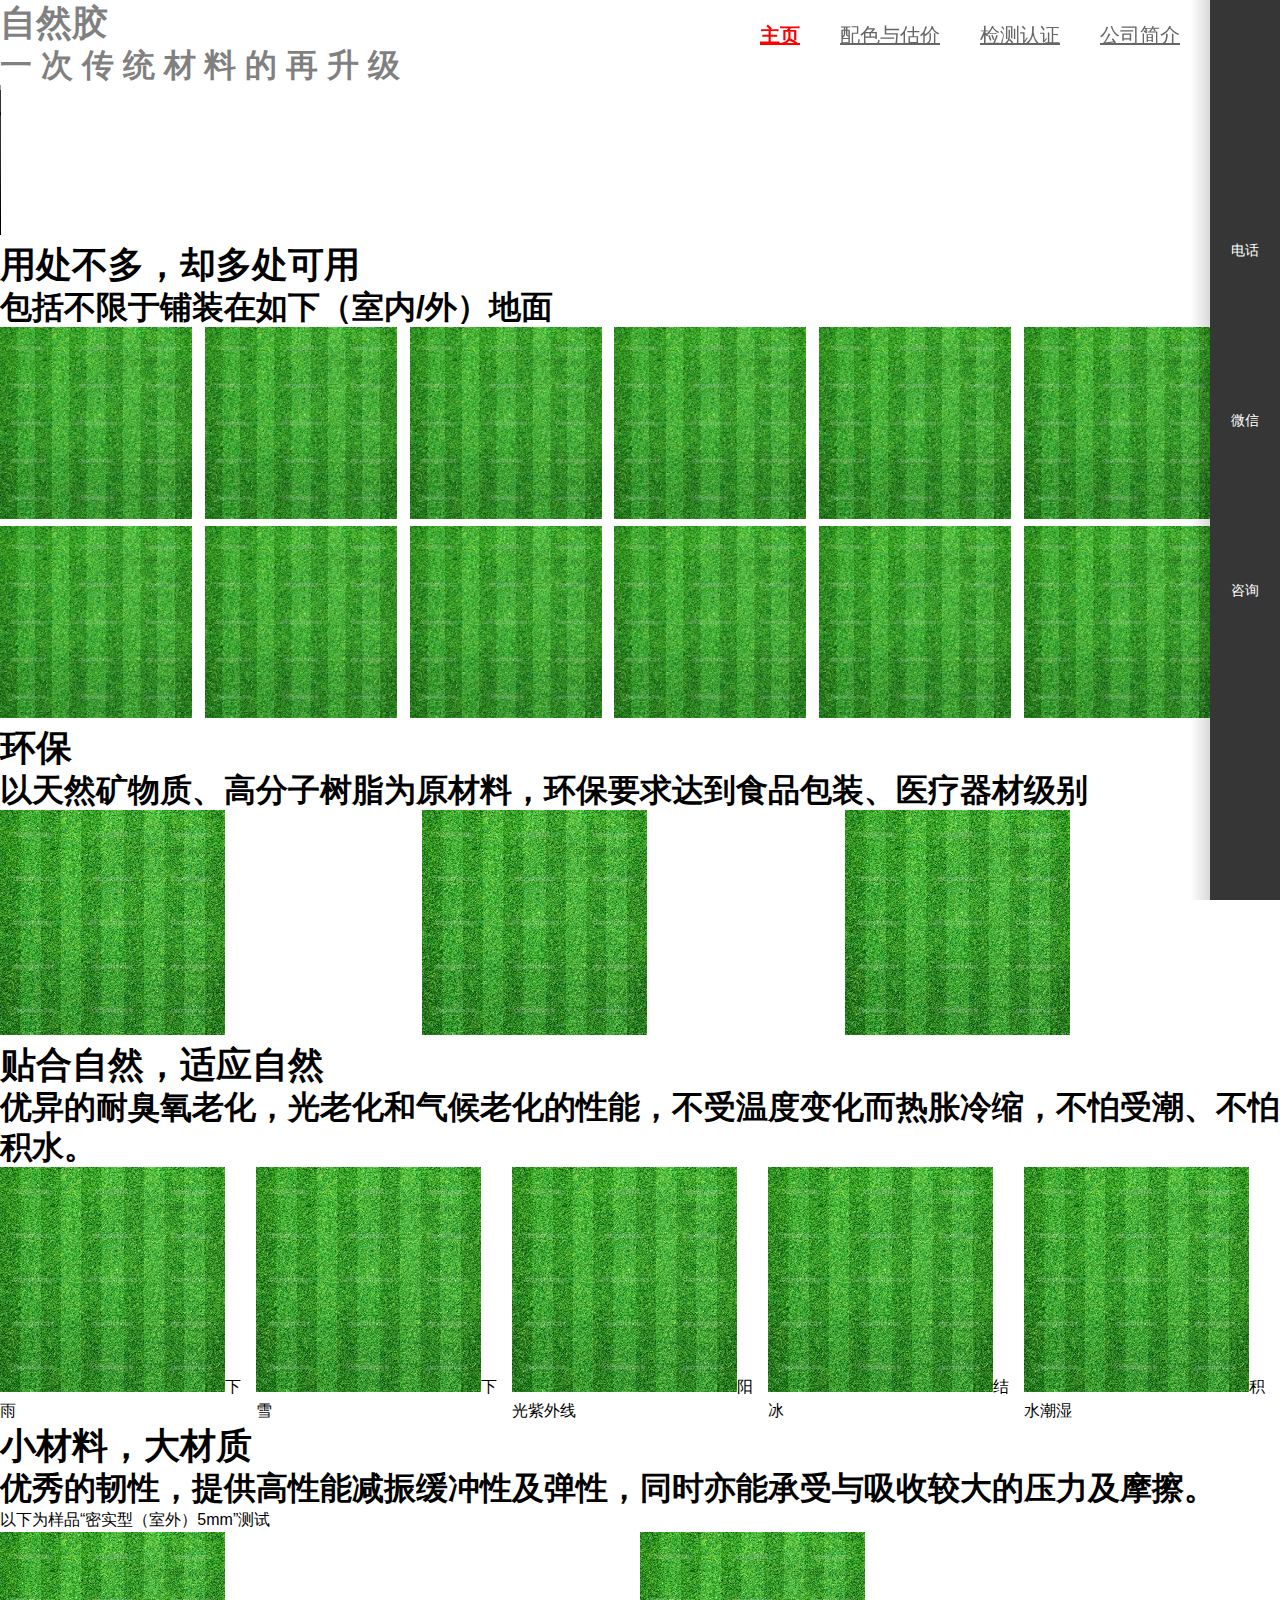
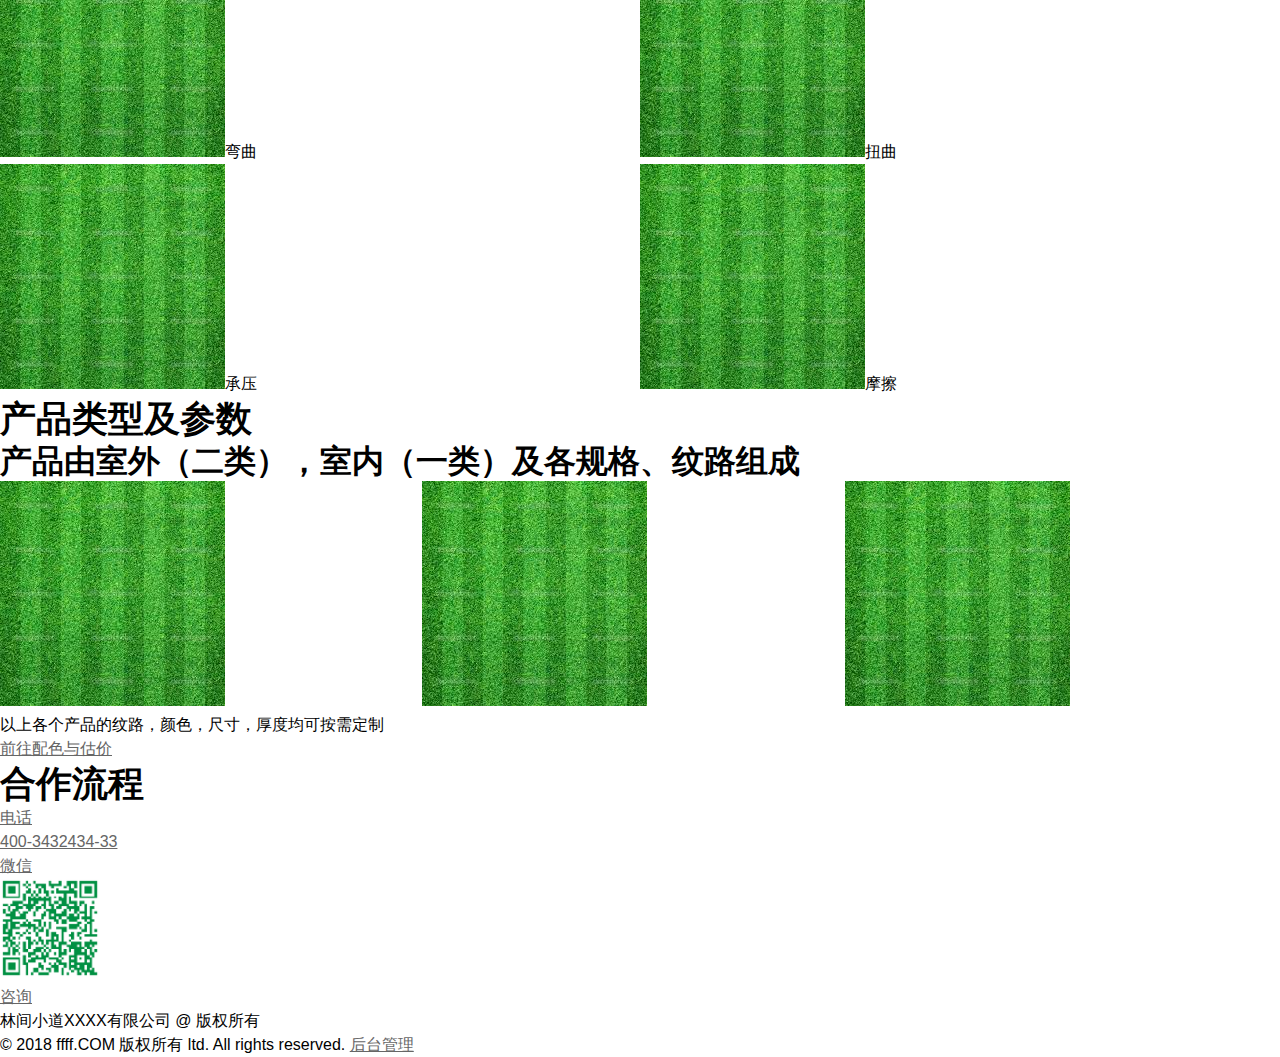
==== commit 3e549b1c: "c" ====
--- a/rubber/index.html
+++ b/rubber/index.html
@@ -13,7 +13,7 @@
     <script src="js/libs/html5shiv.min.js"></script>
     <script src="js/libs/respond.min.js"></script>
     <![endif]-->
-<link href="css/c646002a.vendors.css" rel="stylesheet"><link href="css/58bdd488.index.css" rel="stylesheet"></head>
+<link href="css/ab05294d.vendors.css" rel="stylesheet"><link href="css/0bfc447e.index.css" rel="stylesheet"></head>
 
 <body>
   <!--[if lt IE 9]>
@@ -107,6 +107,6 @@
   <script src="js/libs/jquery.min-1.9.1.js"></script>
   <script src="js/libs/jquery.slimscroll.min.js"></script>
   <script src="js/libs/jquery.fullPage.js"></script>
-<script type="text/javascript" src="js/d53741b5.vendors.js"></script><script type="text/javascript" src="js/d53741b5.index.js"></script></body>
+<script type="text/javascript" src="js/c2b1addd.vendors.js"></script><script type="text/javascript" src="js/c2b1addd.index.js"></script></body>
 
 </html>--- a/rubber/css/0bfc447e.index.css
+++ b/rubber/css/0bfc447e.index.css
@@ -0,0 +1,7 @@
+/*!
+ * fullPage 2.7.9
+ * https://github.com/alvarotrigo/fullPage.js
+ * MIT licensed
+ *
+ * Copyright (C) 2013 alvarotrigo.com - A project by Alvaro Trigo
+ */.fp-enabled body,html.fp-enabled{margin:0;padding:0;overflow:hidden;-webkit-tap-highlight-color:rgba(0,0,0,0)}#superContainer{height:100%;position:relative;-ms-touch-action:none;touch-action:none}.fp-section{position:relative;box-sizing:border-box}.section{min-height:500px}.fp-slide{float:left}.fp-slide,.fp-slidesContainer{height:100%;display:block}.fp-slides{z-index:1;height:100%;overflow:hidden;position:relative;transition:all .3s ease-out}.fp-section.fp-table,.fp-slide.fp-table{display:table;table-layout:fixed;width:100%}.fp-tableCell{display:table-cell;vertical-align:middle;width:100%;height:100%}.fp-slidesContainer{float:left;position:relative}.fp-controlArrow{-webkit-user-select:none;-moz-user-select:none;-khtml-user-select:none;-ms-user-select:none;position:absolute;z-index:4;top:50%;cursor:pointer;width:0;height:0;border-style:solid;margin-top:-38px;transform:translateZ(0)}.fp-controlArrow.fp-prev{left:15px;width:0;border-width:38.5px 34px 38.5px 0;border-color:transparent #fff transparent transparent}.fp-controlArrow.fp-next{right:15px;border-width:38.5px 0 38.5px 34px;border-color:transparent transparent transparent #fff}.fp-scrollable{overflow:scroll}.fp-notransition{transition:none!important}#fp-nav{position:fixed;z-index:800;margin-top:-32px;top:50%;opacity:1;-webkit-transform:translateZ(0)}#fp-nav.right{right:17px}#fp-nav.left{left:17px}.fp-slidesNav{position:absolute;z-index:4;left:50%;opacity:1}.fp-slidesNav.bottom{bottom:17px}.fp-slidesNav.top{top:17px}#fp-nav ul,.fp-slidesNav ul{margin:0;padding:0}#fp-nav ul li,.fp-slidesNav ul li{display:block;width:20px;height:20px;margin:7px;position:relative}.fp-slidesNav ul li{display:inline-block}#fp-nav ul li a,.fp-slidesNav ul li a{display:block;position:relative;z-index:1;width:100%;height:100%;cursor:pointer;text-decoration:none}#fp-nav ul li:hover a.active,#fp-nav ul li a.active,.fp-slidesNav ul li:hover a.active,.fp-slidesNav ul li a.active{width:20px;height:20px;//margin:-10px 0 0 -10px;//background:none;border:1px solid #fff;border-radius:50%}#fp-nav ul li:hover a.active span,#fp-nav ul li a.active span,.fp-slidesNav ul li:hover a.active span,.fp-slidesNav ul li a.active span{//width:16px;//height:16px;//margin:-8px 0 0 -8px;background:#fff;//border-radius:100%}#fp-nav ul li a span,.fp-slidesNav ul li a span{border-radius:50%;position:absolute;z-index:1;height:10px;width:10px;border:0;background:#d1d1d1;left:50%;top:50%;margin:-5px 0 0 -5px;transition:all .1s ease-in-out}#fp-nav ul li:hover a span,.fp-slidesNav ul li:hover a span{background:#fff;width:12px;height:12px;margin:-6px 0 0 -6px}#fp-nav ul li .fp-tooltip{position:absolute;top:-2px;color:#fff;font-size:14px;font-family:arial,helvetica,sans-serif;white-space:nowrap;max-width:220px;overflow:hidden;display:block;opacity:0;width:0;cursor:pointer}#fp-nav.fp-show-active a.active+.fp-tooltip,#fp-nav ul li:hover .fp-tooltip{transition:opacity .2s ease-in;width:auto;opacity:1}#fp-nav ul li .fp-tooltip.right{right:20px}#fp-nav ul li .fp-tooltip.left{left:20px}.fp-auto-height.fp-section,.fp-auto-height .fp-slide,.fp-auto-height .fp-tableCell{height:auto!important}.video-bg{position:fixed;top:0;left:0;bottom:0;right:0;z-index:-100;min-width:100%;min-height:100%;background:url("/img/home-bg-1.jpg") 50% 0 no-repeat}#video_background{position:absolute!important}.home-box{width:1280px;margin:0 auto}.home-box .page02 ul li{float:left;width:15%;margin-right:1%}.home-box .page03 ul li{float:left;width:32%;margin-right:1%}.home-box .page04 ul li{float:left;width:19%;margin-right:1%}.home-box .page05 ul li{float:left;width:49%;margin-right:1%}.home-box .page06 ul li{float:left;width:32%;margin-right:1%}